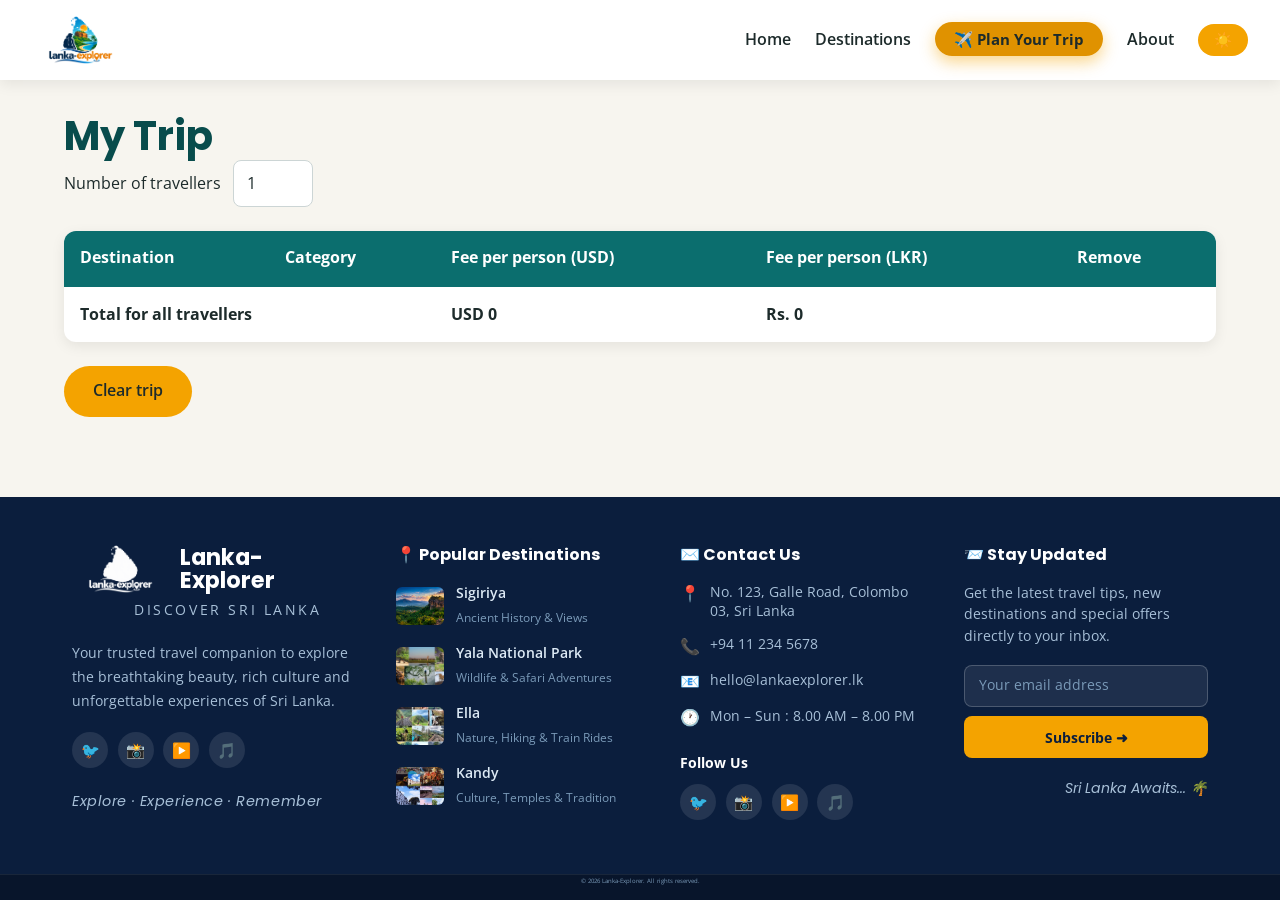
==== trip.html @ 03fec29b "add the frontend file" ====
<!DOCTYPE html>
<html lang="en">
<head>
  <meta charset="UTF-8">
  <meta name="viewport" content="width=device-width, initial-scale=1.0">
  <meta name="description" content="Plan your Sri Lanka trip and see the total entry cost in USD and rupees.">
  <title>Lanka Explorer | My Trip</title>
  <link rel="preconnect" href="https://fonts.googleapis.com">
  <link rel="preconnect" href="https://fonts.gstatic.com" crossorigin>
  <link href="https://fonts.googleapis.com/css2?family=Open+Sans:wght@400;600&family=Poppins:wght@600;700&display=swap" rel="stylesheet">
  <link rel="stylesheet" href="css/style.css">
</head>
<body>

  <header>
    <a href="index.html" class="logo">
      <img src="images/Logo.png" alt="Lanka Explorer Logo" class="logo-img">
    </a>
    <button class="menu-toggle" type="button" aria-label="Open menu" aria-expanded="false">&#9776;</button>
    <nav>
      <ul>
        <li><a href="index.html">Home</a></li>
        <li><a href="destinations.html">Destinations</a></li>
        <li><a href="trip.html" class="trip-btn active">✈️ Plan Your Trip</a></li>
        <li><a href="about.html">About</a></li>
        <li><button class="theme-toggle" type="button" aria-label="Switch to dark mode" title="Switch to dark mode">☀️</button></li>
      </ul>
    </nav>
  </header>

  <main>
    <h1>My Trip</h1>
    <div id="trip-summary"></div>

    <label for="travellers">Number of travellers</label>
    <input type="number" id="travellers" min="1" max="20" value="1">

    <table id="trip-table">
      <thead>
        <tr>
          <th>Destination</th>
          <th>Category</th>
          <th>Fee per person (USD)</th>
          <th>Fee per person (LKR)</th>
          <th>Remove</th>
        </tr>
      </thead>
      <tbody>
        <!-- Rows are created by JavaScript -->
      </tbody>
      <tfoot>
        <tr>
          <td colspan="2">Total for all travellers</td>
          <td id="total-usd">USD 0</td>
          <td id="total-lkr">Rs. 0</td>
          <td></td>
        </tr>
      </tfoot>
    </table>

    <button id="clear-trip" type="button">Clear trip</button>
  </main>

  <footer>
    <div class="footer-main">

      <!-- Column 1: Brand -->
      <div class="footer-brand">
        <a href="index.html" class="footer-logo">
          <img src="images/Logo.png" alt="Lanka Explorer Logo">
          <span class="footer-logo-text">Lanka-Explorer</span>
        </a>
        <p class="footer-tagline">Discover Sri Lanka</p>
        <p>Your trusted travel companion to explore the breathtaking beauty, rich culture and unforgettable experiences of Sri Lanka.</p>
        <div class="footer-social">
          <a href="#" aria-label="Facebook">&#x1F426;</a>
          <a href="#" aria-label="Instagram">📸</a>
          <a href="#" aria-label="YouTube">▶️</a>
          <a href="#" aria-label="TikTok">🎵</a>
        </div>
        <p class="footer-slogan">Explore · Experience · Remember</p>
      </div>

      <!-- Column 2: Popular Destinations -->
      <div class="footer-col">
        <h3>📍 Popular Destinations</h3>
        <ul class="footer-dest-list">
          <li>
            <a href="details.html?id=1">
              <img src="images/sigiriya.png" alt="Sigiriya">
              <div class="dest-info">
                <strong>Sigiriya</strong>
                <span>Ancient History &amp; Views</span>
              </div>
            </a>
          </li>
          <li>
            <a href="destinations.html">
              <img src="images/yala.jpg" alt="Yala">
              <div class="dest-info">
                <strong>Yala National Park</strong>
                <span>Wildlife &amp; Safari Adventures</span>
              </div>
            </a>
          </li>
          <li>
            <a href="destinations.html">
              <img src="images/ella.jpg" alt="Ella">
              <div class="dest-info">
                <strong>Ella</strong>
                <span>Nature, Hiking &amp; Train Rides</span>
              </div>
            </a>
          </li>
          <li>
            <a href="destinations.html">
              <img src="images/kandy.jpg" alt="Kandy">
              <div class="dest-info">
                <strong>Kandy</strong>
                <span>Culture, Temples &amp; Tradition</span>
              </div>
            </a>
          </li>
        </ul>
      </div>

      <!-- Column 3: Contact -->
      <div class="footer-col">
        <h3>✉️ Contact Us</h3>
        <ul class="footer-contact-list">
          <li><span class="icon">📍</span> No. 123, Galle Road, Colombo 03, Sri Lanka</li>
          <li><span class="icon">📞</span> +94 11 234 5678</li>
          <li><span class="icon">📧</span> <a href="mailto:hello@lankaexplorer.lk">hello@lankaexplorer.lk</a></li>
          <li><span class="icon">🕐</span> Mon – Sun : 8.00 AM – 8.00 PM</li>
        </ul>
        <div class="footer-follow">
          <h4>Follow Us</h4>
          <div class="footer-social">
            <a href="#" aria-label="Facebook">&#x1F426;</a>
            <a href="#" aria-label="Instagram">📸</a>
            <a href="#" aria-label="YouTube">▶️</a>
            <a href="#" aria-label="TikTok">🎵</a>
          </div>
        </div>
      </div>

      <!-- Column 4: Stay Updated -->
      <div class="footer-col footer-subscribe">
        <h3>📨 Stay Updated</h3>
        <p>Get the latest travel tips, new destinations and special offers directly to your inbox.</p>
        <form class="footer-email-form" onsubmit="return false;">
          <input type="email" placeholder="Your email address">
          <button type="submit">Subscribe ➜</button>
        </form>
        <p class="footer-await">Sri Lanka Awaits... 🌴</p>
      </div>

    </div>

    <div class="footer-bottom">
      <p>&copy; 2026 Lanka-Explorer. All rights reserved.</p>
    </div>
  </footer>

  <script src="js/app.js"></script>
</body>
</html>
---- css/style.css ----
/* ===== 1. THEME VARIABLES ===== */
:root {
  --primary: #0b6e6e;       /* ocean teal */
  --primary-dark: #084c4c;
  --accent: #f4a300;        /* saffron gold */
  --dark: #1d2b2b;
  --light: #f7f5ef;         /* sand */
  --white: #ffffff;
  --grey: #6b7575;
  --radius: 12px;
  --shadow: 0 4px 14px rgba(0, 0, 0, 0.08);
  --max-width: 1200px;
}

/* ===== 2. RESET ===== */
*,
*::before,
*::after {
  box-sizing: border-box;
  margin: 0;
  padding: 0;
}

/* ===== 3. BASE STYLES ===== */
html {
  scroll-behavior: smooth;
}

body {
  font-family: 'Open Sans', sans-serif;
  color: var(--dark);
  background: var(--light);
  line-height: 1.6;
}

/* The hidden attribute must win over rules such as button { display: inline-block } */
[hidden] {
  display: none !important;
}

h1, h2, h3 {
  font-family: 'Poppins', sans-serif;
  color: var(--primary-dark);
  line-height: 1.2;
}

h1 { font-size: 2.5rem; }
h2 { font-size: 1.8rem; margin-bottom: 1rem; }
h3 { font-size: 1.25rem; }

p { margin-bottom: 0.75rem; }

a { color: var(--primary); }

img {
  max-width: 100%;
  display: block;
}

main {
  max-width: var(--max-width);
  margin: 0 auto;
  padding: 2rem 1.5rem;
}

section {
  margin-bottom: 3rem;
}

/* ===== 4. HEADER & NAVIGATION ===== */
header {
  display: flex;
  justify-content: space-between;
  align-items: center;
  padding: 1rem 2rem;
  background: var(--white);
  box-shadow: var(--shadow);
  position: sticky;
  top: 0;
  z-index: 100;
}

.logo {
  text-decoration: none;
  display: flex;
  align-items: center;
}

.logo-img {
  height: 48px;
  width: auto;
  object-fit: contain;
}

nav ul {
  list-style: none;
  display: flex;
  align-items: center;
  gap: 1.5rem;
}

nav a {
  color: var(--dark);
  font-weight: 600;
  text-decoration: none;
  padding: 0.4rem 0;
  border-bottom: 3px solid transparent;
}

nav a:hover,
nav a.active {
  color: var(--primary);
  border-bottom-color: var(--accent);
}

/* ===== Plan Your Trip pill button ===== */
nav a.trip-btn {
  background: var(--accent);
  color: #1d2b2b;
  border: none;
  border-bottom: none;
  border-radius: 50px;
  padding: 0.45rem 1.2rem;
  font-weight: 700;
  font-size: 0.95rem;
  transition: background 0.2s ease, transform 0.15s ease, box-shadow 0.2s ease;
  box-shadow: 0 3px 10px rgba(244, 163, 0, 0.35);
  white-space: nowrap;
}

nav a.trip-btn:hover,
nav a.trip-btn.active {
  background: #e09200;
  color: #1d2b2b;
  border-bottom: none;
  transform: translateY(-2px);
  box-shadow: 0 6px 16px rgba(244, 163, 0, 0.45);
}

/* Dark mode overrides */
body.dark nav a.trip-btn {
  background: var(--accent);
  color: #1d2b2b;
  box-shadow: 0 3px 10px rgba(246, 185, 59, 0.4);
}

body.dark nav a.trip-btn:hover,
body.dark nav a.trip-btn.active {
  background: #e0a800;
  color: #1d2b2b;
  border-bottom: none;
}

.menu-toggle {
  display: none;   /* hidden on large screens; shown in the responsive section */
}

/* ===== 5. HERO & BUTTONS ===== */
#hero {
  background:
    linear-gradient(rgba(0, 0, 0, 0.45), rgba(0, 0, 0, 0.45)),
    url('../images/sigiriya.png') center / cover no-repeat;
  color: var(--white);
  text-align: center;
  padding: 6rem 1.5rem;
  border-radius: var(--radius);
}

#hero h1 {
  color: var(--white);
  margin-bottom: 1rem;
}

#hero p {
  font-size: 1.2rem;
  max-width: 600px;
  margin: 0 auto 2rem;
}

.btn,
button {
  display: inline-block;
  background: var(--accent);
  color: var(--dark);
  padding: 0.8rem 1.8rem;
  border: none;
  border-radius: 50px;
  font: inherit;
  font-weight: 600;
  text-decoration: none;
  cursor: pointer;
}

/* ===== 6. WHY US ===== */
#why-us ul {
  list-style: none;
  display: grid;
  grid-template-columns: repeat(auto-fit, minmax(220px, 1fr));
  gap: 1rem;
}

#why-us li {
  background: var(--primary);
  color: var(--white);
  padding: 1.25rem;
  border-radius: var(--radius);
  font-weight: 600;
}

#why-us li::before {
  content: "\2713  ";   /* tick symbol */
  color: var(--accent);
}

/* ===== 7. CARD GRIDS ===== */
#categories,
#featured,
#destination-list,
#team {
  display: grid;
  grid-template-columns: repeat(auto-fit, minmax(250px, 1fr));
  gap: 1.5rem;
}

/* Headings inside a grid section span the full width */
#categories h2,
#featured h2,
#team h2 {
  grid-column: 1 / -1;
  margin-bottom: 0;
}

/* ===== 8. CARDS ===== */
.card,
#categories article,
#team article {
  background: var(--white);
  border-radius: var(--radius);
  box-shadow: var(--shadow);
  overflow: hidden;
}

#categories article,
#team article {
  padding: 1.5rem;
  border-top: 4px solid var(--accent);
}

.card {
  display: flex;
  flex-direction: column;
}

.card img {
  width: 100%;
  height: 200px;
  object-fit: cover;
}

.card > *:not(img) {
  padding-inline: 1.25rem;
}

.card h3 {
  padding-top: 1rem;
  margin-bottom: 0.25rem;
}

.meta {
  color: var(--grey);
  font-size: 0.9rem;
}

.fee {
  color: var(--primary);
  font-weight: 600;
}

.card a {
  margin-top: auto;          /* pushes the link to the bottom */
  padding-bottom: 1.25rem;
  font-weight: 600;
  text-decoration: none;
}

/* ===== 9. FORM FIELDS & SEARCH CONTROLS ===== */
input,
select,
textarea {
  font: inherit;
  padding: 0.6rem 0.8rem;
  border: 1px solid #ccd5d5;
  border-radius: 8px;
  background: var(--white);
  color: var(--dark);
}

input:focus,
select:focus,
textarea:focus {
  outline: 2px solid var(--primary);
  border-color: var(--primary);
}

#page-title {
  text-align: center;
}

#controls {
  display: flex;
  flex-wrap: wrap;
  align-items: center;
  gap: 1rem;
  background: var(--white);
  padding: 1.25rem;
  border-radius: var(--radius);
  box-shadow: var(--shadow);
}

#controls label {
  font-weight: 600;
}

#result-count {
  color: var(--grey);
  margin: 1.5rem 0 1rem;
}

/* ===== 10. DETAILS PAGE ===== */
#destination {
  background: var(--white);
  border-radius: var(--radius);
  box-shadow: var(--shadow);
  overflow: hidden;
  margin-bottom: 2rem;
}

/* contain (not cover) so the whole photo collage stays visible */
#destination img {
  width: 100%;
  height: 400px;
  object-fit: contain;
  background: #0e1616;
}

#destination > *:not(img) {
  padding-inline: 2rem;
}

#destination h1 {
  padding-top: 1.5rem;
}

#destination ul {
  list-style: none;
  padding-bottom: 1.5rem;
}

#destination li {
  padding: 0.5rem 0;
  border-bottom: 1px solid #eeeeee;
}

/* Placeholders that JavaScript fills in */
#weather,
#map {
  background: var(--white);
  border: 2px dashed var(--primary);
  border-radius: var(--radius);
  padding: 2rem;
  text-align: center;
  color: var(--grey);
}

#map {
  height: 350px;   /* the map library needs a fixed height */
}

/* ===== 11. TRIP TABLE ===== */
#trip-table {
  width: 100%;
  border-collapse: collapse;
  background: var(--white);
  border-radius: var(--radius);
  box-shadow: var(--shadow);
  overflow: hidden;
  margin: 1.5rem 0;
}

#trip-table th,
#trip-table td {
  padding: 0.9rem 1rem;
  text-align: left;
}

#trip-table thead {
  background: var(--primary);
  color: var(--white);
}

#trip-table tbody tr:nth-child(even) {
  background: var(--light);
}

#trip-table tfoot {
  font-weight: 700;
  border-top: 2px solid var(--primary);
}

/* ===== 12. ENQUIRY FORM ===== */
#enquiry-form {
  display: grid;
  gap: 0.75rem;
  max-width: 600px;
  background: var(--white);
  padding: 2rem;
  border-radius: var(--radius);
  box-shadow: var(--shadow);
}

#enquiry-form label {
  font-weight: 600;
}

#enquiry-form fieldset {
  display: flex;
  flex-wrap: wrap;
  gap: 1rem;
  border: 1px solid #ccd5d5;
  border-radius: 8px;
  padding: 1rem;
}

#enquiry-form fieldset label {
  font-weight: 400;
}

legend {
  font-weight: 600;
  padding: 0 0.5rem;
}

/* ===== 13. FOOTER ===== */
footer {
  background: #0b1e3d;
  color: #c8d8e8;
  padding: 0;
  margin-top: 3rem;
}

.footer-main {
  display: grid;
  grid-template-columns: 1.4fr 1.2fr 1.2fr 1.2fr;
  gap: 2.5rem;
  max-width: var(--max-width);
  margin: 0 auto;
  padding: 3rem 2rem 2rem;
}

/* Column 1 - Brand */
.footer-brand .footer-logo {
  display: flex;
  align-items: center;
  gap: 0.75rem;
  margin-bottom: 0.35rem;
  text-decoration: none;
}

.footer-brand .footer-logo img {
  height: 48px;
  width: auto;
  filter: brightness(0) invert(1);
}

.footer-brand .footer-logo-text {
  font-family: 'Poppins', sans-serif;
  font-size: 1.4rem;
  font-weight: 700;
  color: #ffffff;
  line-height: 1;
}

.footer-tagline {
  font-size: 0.7rem;
  letter-spacing: 0.18em;
  color: #f4a300;
  text-transform: uppercase;
  margin-bottom: 1rem;
  padding-left: 62px;
}

.footer-brand p {
  font-size: 0.9rem;
  color: #a8c0d8;
  line-height: 1.65;
  margin-bottom: 1.2rem;
}

.footer-social {
  display: flex;
  gap: 0.6rem;
  margin-bottom: 1.4rem;
}

.footer-social a {
  width: 36px;
  height: 36px;
  border-radius: 50%;
  background: rgba(255,255,255,0.1);
  display: flex;
  align-items: center;
  justify-content: center;
  color: #ffffff;
  font-size: 0.95rem;
  text-decoration: none;
  transition: background 0.2s;
}

.footer-social a:hover {
  background: #f4a300;
  color: #0b1e3d;
}

.footer-slogan {
  font-family: 'Poppins', sans-serif;
  font-style: italic;
  color: #f4a300;
  font-size: 1rem;
  letter-spacing: 0.04em;
}

/* Column 2 - Popular Destinations */
.footer-col h3 {
  font-family: 'Poppins', sans-serif;
  color: #ffffff;
  font-size: 1rem;
  margin-bottom: 1.1rem;
  display: flex;
  align-items: center;
  gap: 0.5rem;
}

.footer-dest-list {
  list-style: none;
  display: flex;
  flex-direction: column;
  gap: 0.75rem;
}

.footer-dest-list li a {
  display: flex;
  align-items: center;
  gap: 0.75rem;
  text-decoration: none;
  color: #a8c0d8;
  transition: color 0.2s;
}

.footer-dest-list li a:hover {
  color: #f4a300;
}

.footer-dest-list li img {
  width: 48px;
  height: 38px;
  object-fit: cover;
  border-radius: 6px;
  flex-shrink: 0;
}

.footer-dest-list .dest-info strong {
  display: block;
  color: #ddeaf5;
  font-size: 0.88rem;
  font-weight: 600;
}

.footer-dest-list .dest-info span {
  font-size: 0.75rem;
  color: #7a9ab8;
}

/* Column 3 - Contact */
.footer-contact-list {
  list-style: none;
  display: flex;
  flex-direction: column;
  gap: 0.8rem;
  margin-bottom: 1.4rem;
}

.footer-contact-list li {
  display: flex;
  align-items: flex-start;
  gap: 0.6rem;
  font-size: 0.88rem;
  color: #a8c0d8;
  line-height: 1.4;
}

.footer-contact-list li .icon {
  font-size: 1rem;
  margin-top: 0.05rem;
  flex-shrink: 0;
}

.footer-contact-list a {
  color: #a8c0d8;
  text-decoration: none;
}

.footer-contact-list a:hover {
  color: #f4a300;
}

.footer-follow h4 {
  color: #ffffff;
  font-size: 0.9rem;
  margin-bottom: 0.6rem;
}

/* Column 4 - Stay Updated */
.footer-subscribe p {
  font-size: 0.88rem;
  color: #a8c0d8;
  margin-bottom: 1.1rem;
  line-height: 1.55;
}

.footer-email-form {
  display: flex;
  flex-direction: column;
  gap: 0.6rem;
}

.footer-email-form input[type="email"] {
  background: rgba(255,255,255,0.08);
  border: 1px solid rgba(255,255,255,0.2);
  border-radius: 8px;
  padding: 0.55rem 0.85rem;
  color: #ffffff;
  font-size: 0.88rem;
  outline: none;
  width: 100%;
}

.footer-email-form input[type="email"]::placeholder {
  color: #7a9ab8;
}

.footer-email-form input[type="email"]:focus {
  border-color: #f4a300;
}

.footer-email-form button {
  background: #f4a300;
  color: #0b1e3d;
  border: none;
  border-radius: 8px;
  padding: 0.6rem 1rem;
  font-weight: 700;
  font-size: 0.9rem;
  cursor: pointer;
  transition: background 0.2s;
  width: 100%;
}

.footer-email-form button:hover {
  background: #e09200;
  color: #0b1e3d;
}

.footer-await {
  font-family: 'Poppins', sans-serif;
  font-style: italic;
  color: #f4a300;
  font-size: 1.05rem;
  text-align: right;
  margin-top: 1.2rem;
}

/* Bottom bar */
.footer-bottom {
  background: rgba(0,0,0,0.3);
  text-align: center;
  padding: 0.08rem 2rem;
  font-size: 0.38rem;
  color: #7a9ab8;
  border-top: 1px solid rgba(255,255,255,0.07);
}

/* Dark mode - footer stays the same dark navy */
body.dark footer {
  background: #060f1f;
}

/* Footer responsive */
@media (max-width: 900px) {
  .footer-main {
    grid-template-columns: 1fr 1fr;
    gap: 2rem;
  }
}

@media (max-width: 560px) {
  .footer-main {
    grid-template-columns: 1fr;
  }
}

/* ===== 13b. HOVER EFFECTS & TRANSITIONS ===== */
.card,
#categories article,
#team article {
  transition: transform 0.3s ease, box-shadow 0.3s ease;
}

.card:hover,
#categories article:hover,
#team article:hover {
  transform: translateY(-6px);
  box-shadow: 0 10px 24px rgba(0, 0, 0, 0.15);
}

.card img {
  transition: transform 0.4s ease;
}

.card:hover img {
  transform: scale(1.05);   /* gentle zoom; overflow: hidden keeps it inside the card */
}

.btn,
button {
  transition: background 0.3s ease, color 0.3s ease;
}

.btn:hover,
button:hover {
  background: var(--primary);
  color: var(--white);
}

nav a {
  transition: color 0.2s ease, border-color 0.2s ease;
}

/* ===== 13c. BADGES & MESSAGES ===== */
.badge {
  display: inline-block;
  padding: 0.15rem 0.6rem;
  border-radius: 50px;
  font-size: 0.75rem;
  font-weight: 600;
  color: var(--white);
  margin-right: 0.4rem;
}

.badge-heritage { background: #8b4513; }
.badge-beach    { background: #1e88e5; }
.badge-nature   { background: #2e7d32; }
.badge-wildlife { background: #e65100; }
.badge-other    { background: var(--grey); }

.no-results,
.error {
  grid-column: 1 / -1;
  text-align: center;
  padding: 2rem;
  color: var(--grey);
}

.error {
  color: #c62828;
}

.form-error,
.form-success {
  padding: 1rem;
  border-radius: 8px;
}

.form-error {
  background: #fdecea;
  color: #c62828;
}

.form-error ul {
  padding-left: 1.25rem;
}

.form-success {
  background: #e8f5e9;
  color: #2e7d32;
}

/* ===== 13d. WEATHER ===== */
#weather {
  color: var(--dark);
  border-style: solid;
}

.weather-now .temp {
  font-family: 'Poppins', sans-serif;
  font-size: 3rem;
  font-weight: 700;
  color: var(--primary);
  margin-bottom: 0;
}

.forecast {
  display: grid;
  grid-template-columns: repeat(auto-fit, minmax(140px, 1fr));
  gap: 1rem;
  margin-top: 1.5rem;
}

.forecast-day {
  background: var(--light);
  border-radius: 8px;
  padding: 1rem;
}

.forecast-day p {
  margin-bottom: 0.25rem;
}

/* ===== 13e. MAPS ===== */
#map,
#all-map {
  padding: 0;
  border: none;
  border-radius: var(--radius);
  box-shadow: var(--shadow);
  position: relative;
  z-index: 0;   /* keeps the map below the sticky header */
}

#map {
  height: 350px;
}

#all-map {
  height: 450px;
}

/* ===== Red map marker ===== */
.red-marker {
  width: 25px;
  height: 41px;
  background-image: url('https://unpkg.com/leaflet@1.9.4/dist/images/marker-icon.png');
  background-size: cover;
  filter: hue-rotate(140deg) saturate(5) brightness(0.9);
}

/* ===== 13f. LOADING SPINNER ===== */
.loading {
  grid-column: 1 / -1;   /* full width when used inside a card grid */
  display: flex;
  align-items: center;
  justify-content: center;
  gap: 0.75rem;
  padding: 1.5rem;
  color: var(--grey);
}

.spinner {
  width: 24px;
  height: 24px;
  border: 3px solid #d6e4e4;
  border-top-color: var(--primary);
  border-radius: 50%;
  animation: spin 0.8s linear infinite;
}

@keyframes spin {
  to {
    transform: rotate(360deg);
  }
}

/* ===== 13g. MY TRIP ===== */
#add-to-trip {
  margin-top: 1rem;
}

#add-to-trip.added {
  background: var(--primary);
  color: var(--white);
}

.remove-btn {
  padding: 0.3rem 0.9rem;
  font-size: 0.85rem;
  background: #fdecea;
  color: #c62828;
}

.remove-btn:hover {
  background: #c62828;
  color: #ffffff;
}

#travellers {
  width: 5rem;
  margin-left: 0.5rem;
}

/* ===== 13h. DARK MODE ===== */
body.dark {
  --primary: #4fd1c5;
  --primary-dark: #81e6d9;
  --accent: #f6b93b;
  --dark: #e6eeee;      /* text colour */
  --light: #121a1a;     /* page background */
  --white: #1c2626;     /* cards and panels */
  --grey: #9fb0b0;
  --shadow: 0 4px 14px rgba(0, 0, 0, 0.5);
}

/* Places that need fixed colours in dark mode */
body.dark #hero,
body.dark #hero h1,
body.dark .badge {
  color: #ffffff;
}

body.dark footer {
  background: #0b1111;
}

body.dark .btn,
body.dark button {
  color: #1d2b2b;
}

body.dark .btn:hover,
body.dark button:hover {
  color: #1d2b2b;   /* teal hover background is light in dark mode */
}

body.dark .menu-toggle {
  color: var(--primary);   /* the menu icon has no background */
}

body.dark #add-to-trip.added {
  color: #1d2b2b;
}

body.dark #trip-table thead {
  color: #1d2b2b;
}

body.dark .form-error {
  background: #3a1f1f;
  color: #ff9a9a;
}

body.dark .form-success {
  background: #1d3524;
  color: #8fe0a3;
}

body.dark .remove-btn {
  background: #3a1f1f;
  color: #ff9a9a;
}

body.dark .remove-btn:hover {
  background: #c62828;
  color: #ffffff;
}

body {
  transition: background 0.3s ease, color 0.3s ease;
}

.theme-toggle {
  padding: 0.3rem 1rem;
  font-size: 0.9rem;
}

body.dark .theme-toggle {
  background: #ffffff;
  color: #1d2b2b;
}

/* ===== 14. RESPONSIVE: TABLETS & PHONES ===== */
@media (max-width: 768px) {
  header {
    flex-wrap: wrap;
    padding: 1rem;
  }

  .menu-toggle {
    display: block;
    background: none;
    color: var(--primary);
    font-size: 1.8rem;
    padding: 0.25rem 0.5rem;
  }

  .menu-toggle:hover {
    background: none;
    color: var(--primary-dark);
  }

  body.dark .menu-toggle:hover {
    background: none;
    color: var(--primary-dark);
  }

  nav {
    display: none;
    width: 100%;
  }

  nav.open {
    display: block;
  }

  nav ul {
    flex-direction: column;
    align-items: stretch;
    gap: 0;
    padding-top: 1rem;
  }

  nav a {
    display: block;
    padding: 0.75rem 0;
    border-bottom: 1px solid #eeeeee;
  }

  nav li:last-child {
    padding-top: 0.75rem;
  }

  h1 { font-size: 2rem; }
  h2 { font-size: 1.5rem; }

  #hero {
    padding: 4rem 1rem;
  }

  #destination img {
    height: 250px;
  }

  #destination > *:not(img) {
    padding-inline: 1.25rem;
  }

  #controls {
    flex-direction: column;
    align-items: stretch;
  }

  #trip-table {
    display: block;
    overflow-x: auto;   /* table scrolls sideways instead of breaking the page */
  }
}

/* ===== 15. RESPONSIVE: SMALL PHONES ===== */
@media (max-width: 480px) {
  h1 { font-size: 1.6rem; }

  main {
    padding: 1.5rem 1rem;
  }

  #trip-table th,
  #trip-table td {
    padding: 0.6rem 0.5rem;
    font-size: 0.9rem;
  }
}
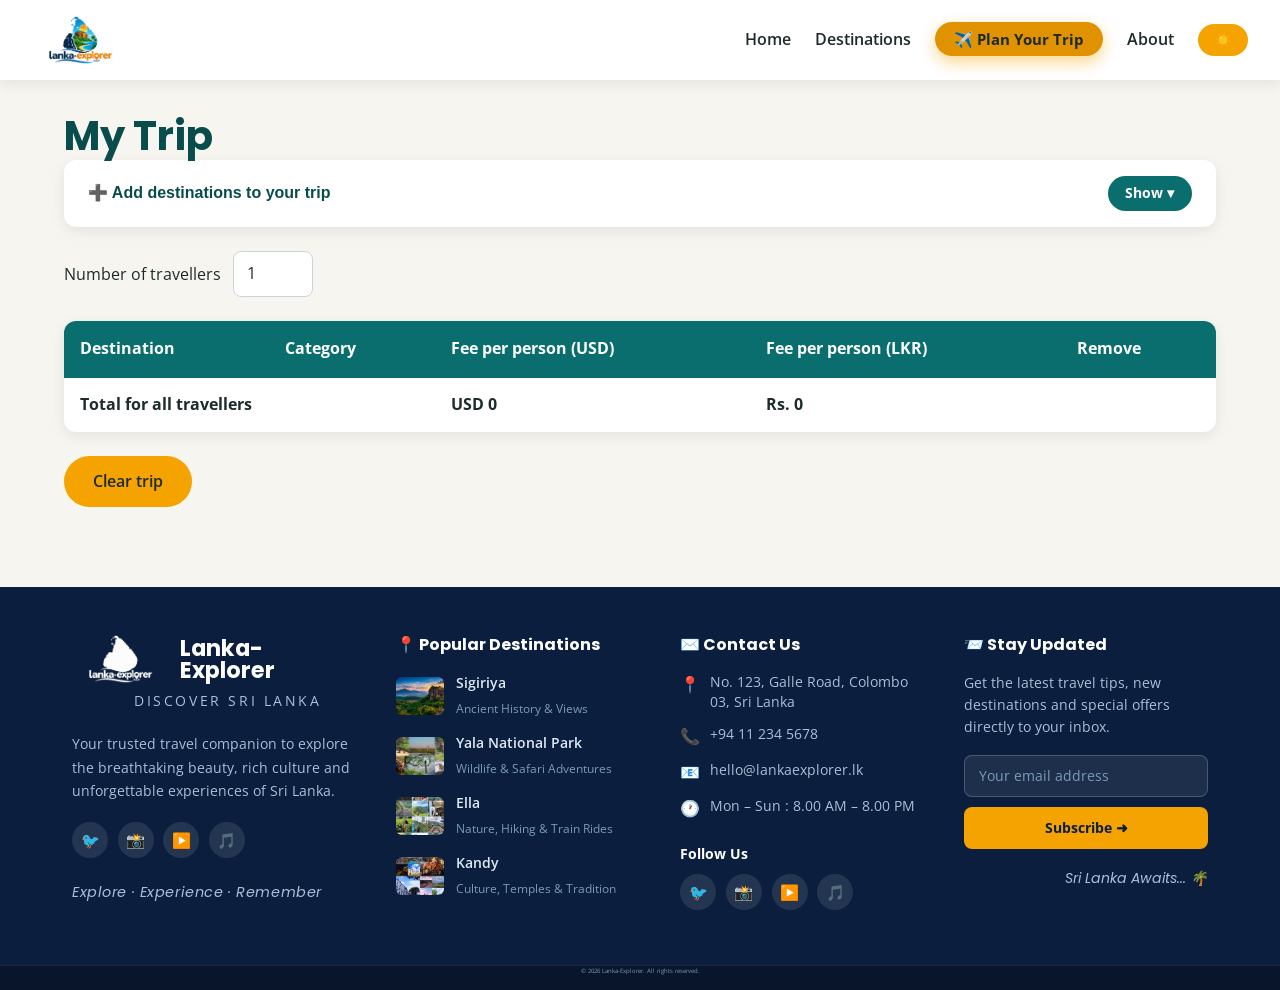
==== commit dd3964bd: "modified the file" ====
--- a/trip.html
+++ b/trip.html
@@ -31,6 +31,17 @@
   <main>
     <h1>My Trip</h1>
     <div id="trip-summary"></div>
+
+    <!-- Add Destination Panel -->
+    <div id="add-dest-panel">
+      <div id="add-dest-header">
+        <span id="add-dest-title">➕ Add destinations to your trip</span>
+        <button type="button" id="add-dest-toggle" aria-expanded="false">Show ▾</button>
+      </div>
+      <div id="dest-grid" hidden>
+        <!-- Destination cards rendered by JavaScript -->
+      </div>
+    </div>
 
     <label for="travellers">Number of travellers</label>
     <input type="number" id="travellers" min="1" max="20" value="1">
--- a/css/style.css
+++ b/css/style.css
@@ -377,6 +377,134 @@
 }
 
 /* ===== 11. TRIP TABLE ===== */
+
+/* ---- Add destination panel ---- */
+#add-dest-panel {
+  background: var(--white);
+  border-radius: var(--radius);
+  box-shadow: var(--shadow);
+  margin-bottom: 1.5rem;
+  overflow: hidden;
+}
+
+#add-dest-header {
+  display: flex;
+  justify-content: space-between;
+  align-items: center;
+  padding: 1rem 1.5rem;
+  cursor: pointer;
+}
+
+#add-dest-title {
+  font-family: 'Poppins', sans-serif;
+  font-weight: 600;
+  font-size: 1rem;
+  color: var(--primary-dark);
+}
+
+#add-dest-toggle {
+  background: var(--primary);
+  color: var(--white);
+  padding: 0.4rem 1.1rem;
+  border-radius: 50px;
+  font-size: 0.85rem;
+  font-weight: 700;
+  transition: background 0.2s;
+}
+
+#add-dest-toggle:hover {
+  background: var(--primary-dark);
+}
+
+/* Destination card grid */
+#dest-grid {
+  display: grid;
+  grid-template-columns: repeat(auto-fill, minmax(180px, 1fr));
+  gap: 0.75rem;
+  padding: 0 1.5rem 1.5rem;
+}
+
+/* Each selectable destination card */
+.dest-pick-card {
+  display: flex;
+  flex-direction: column;
+  align-items: center;
+  gap: 0.5rem;
+  padding: 0.85rem 0.75rem;
+  border: 2px solid #d8e4e4;
+  border-radius: var(--radius);
+  background: var(--light);
+  cursor: pointer;
+  transition: border-color 0.2s, box-shadow 0.2s, background 0.2s;
+  text-align: center;
+  user-select: none;
+}
+
+.dest-pick-card:hover {
+  border-color: var(--primary);
+  box-shadow: 0 4px 12px rgba(11,110,110,0.12);
+}
+
+.dest-pick-card.selected {
+  border-color: var(--primary);
+  background: #e6f4f4;
+  box-shadow: 0 4px 12px rgba(11,110,110,0.18);
+}
+
+.dest-pick-card img {
+  width: 100%;
+  height: 80px;
+  object-fit: cover;
+  border-radius: 8px;
+}
+
+.dest-pick-card .pick-name {
+  font-weight: 700;
+  font-size: 0.88rem;
+  color: var(--primary-dark);
+  line-height: 1.2;
+}
+
+.dest-pick-card .pick-cat {
+  font-size: 0.78rem;
+  color: var(--grey);
+}
+
+.dest-pick-card .pick-check {
+  font-size: 1.1rem;
+  color: var(--primary);
+  font-weight: 700;
+  min-height: 1.3rem;
+}
+
+/* "Add selected" button row */
+#add-selected-row {
+  display: flex;
+  justify-content: flex-end;
+  padding: 0 1.5rem 1.25rem;
+}
+
+#add-selected-btn {
+  background: var(--primary);
+  color: var(--white);
+  padding: 0.6rem 1.6rem;
+  border-radius: 50px;
+  font-weight: 700;
+  font-size: 0.95rem;
+  transition: background 0.2s, transform 0.15s;
+}
+
+#add-selected-btn:hover {
+  background: var(--primary-dark);
+  transform: translateY(-1px);
+}
+
+#add-selected-btn:disabled {
+  background: #a0b8b8;
+  cursor: not-allowed;
+  transform: none;
+}
+
 #trip-table {
   width: 100%;
   border-collapse: collapse;
@@ -947,6 +1075,37 @@
   color: #1d2b2b;
 }
 
+/* Dark mode — add destination panel */
+body.dark #add-dest-panel {
+  background: #1e2e2e;
+}
+
+body.dark .dest-pick-card {
+  background: #162424;
+  border-color: #2e4444;
+}
+
+body.dark .dest-pick-card:hover {
+  border-color: var(--primary);
+}
+
+body.dark .dest-pick-card.selected {
+  background: #1a3838;
+  border-color: var(--primary);
+}
+
+body.dark .dest-pick-card .pick-name {
+  color: var(--light);
+}
+
+body.dark #add-dest-toggle {
+  color: var(--white);
+}
+
+body.dark #add-selected-btn {
+  color: var(--white);
+}
+
 body.dark #trip-table thead {
   color: #1d2b2b;
 }
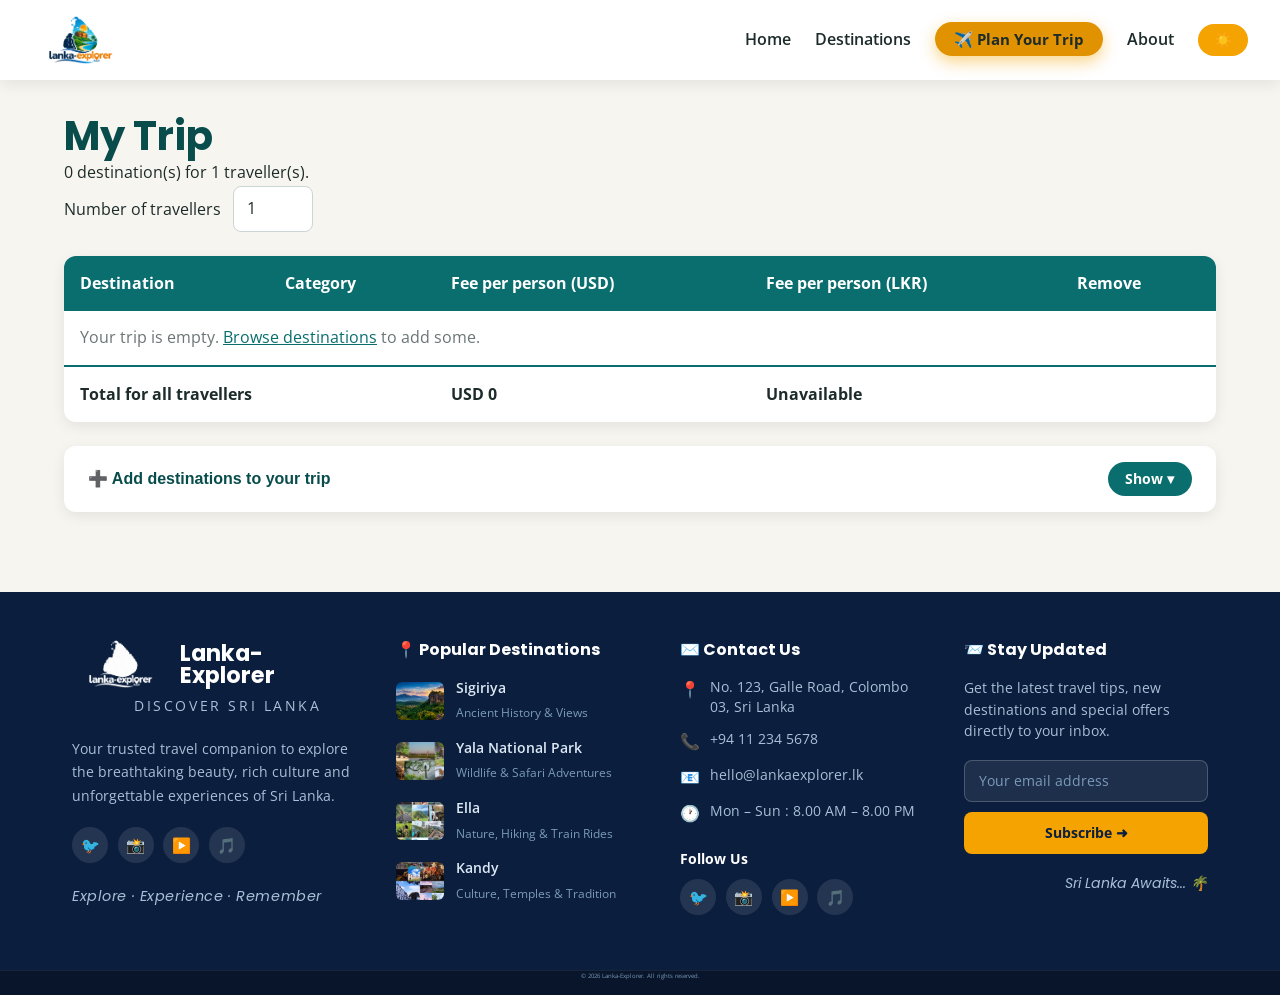
==== commit 706834fb: "update image" ====
--- a/trip.html
+++ b/trip.html
@@ -32,17 +32,6 @@
     <h1>My Trip</h1>
     <div id="trip-summary"></div>
 
-    <!-- Add Destination Panel -->
-    <div id="add-dest-panel">
-      <div id="add-dest-header">
-        <span id="add-dest-title">➕ Add destinations to your trip</span>
-        <button type="button" id="add-dest-toggle" aria-expanded="false">Show ▾</button>
-      </div>
-      <div id="dest-grid" hidden>
-        <!-- Destination cards rendered by JavaScript -->
-      </div>
-    </div>
-
     <label for="travellers">Number of travellers</label>
     <input type="number" id="travellers" min="1" max="20" value="1">
 
@@ -70,6 +59,17 @@
     </table>
 
     <button id="clear-trip" type="button">Clear trip</button>
+
+    <!-- Add Destination Panel — below the table -->
+    <div id="add-dest-panel">
+      <div id="add-dest-header">
+        <span id="add-dest-title">➕ Add destinations to your trip</span>
+        <button type="button" id="add-dest-toggle" aria-expanded="false">Show ▾</button>
+      </div>
+      <div id="dest-grid" hidden>
+        <!-- Destination cards rendered by JavaScript -->
+      </div>
+    </div>
   </main>
 
   <footer>
--- a/css/style.css
+++ b/css/style.css
@@ -157,13 +157,49 @@
 
 /* ===== 5. HERO & BUTTONS ===== */
 #hero {
-  background:
-    linear-gradient(rgba(0, 0, 0, 0.45), rgba(0, 0, 0, 0.45)),
-    url('../images/sigiriya.png') center / cover no-repeat;
+  position: relative;
   color: var(--white);
   text-align: center;
   padding: 6rem 1.5rem;
   border-radius: var(--radius);
+  overflow: hidden;
+}
+
+/* Slide layers — stacked behind content */
+.hero-slides {
+  position: absolute;
+  inset: 0;
+  z-index: 0;
+}
+
+.hero-slide {
+  position: absolute;
+  inset: 0;
+  background-size: cover;
+  background-position: center;
+  background-repeat: no-repeat;
+  opacity: 0;
+  z-index: 0;
+  transition: opacity 1.5s ease-in-out;
+}
+
+.hero-slide.active {
+  opacity: 1;
+  z-index: 1;
+}
+
+/* Dark overlay on top of slides */
+.hero-overlay {
+  position: absolute;
+  inset: 0;
+  background: rgba(0, 0, 0, 0.45);
+  z-index: 1;
+}
+
+/* Text + button above overlay */
+.hero-content {
+  position: relative;
+  z-index: 2;
 }
 
 #hero h1 {
@@ -383,7 +419,7 @@
   background: var(--white);
   border-radius: var(--radius);
   box-shadow: var(--shadow);
-  margin-bottom: 1.5rem;
+  margin-top: 1.5rem;
   overflow: hidden;
 }
 
